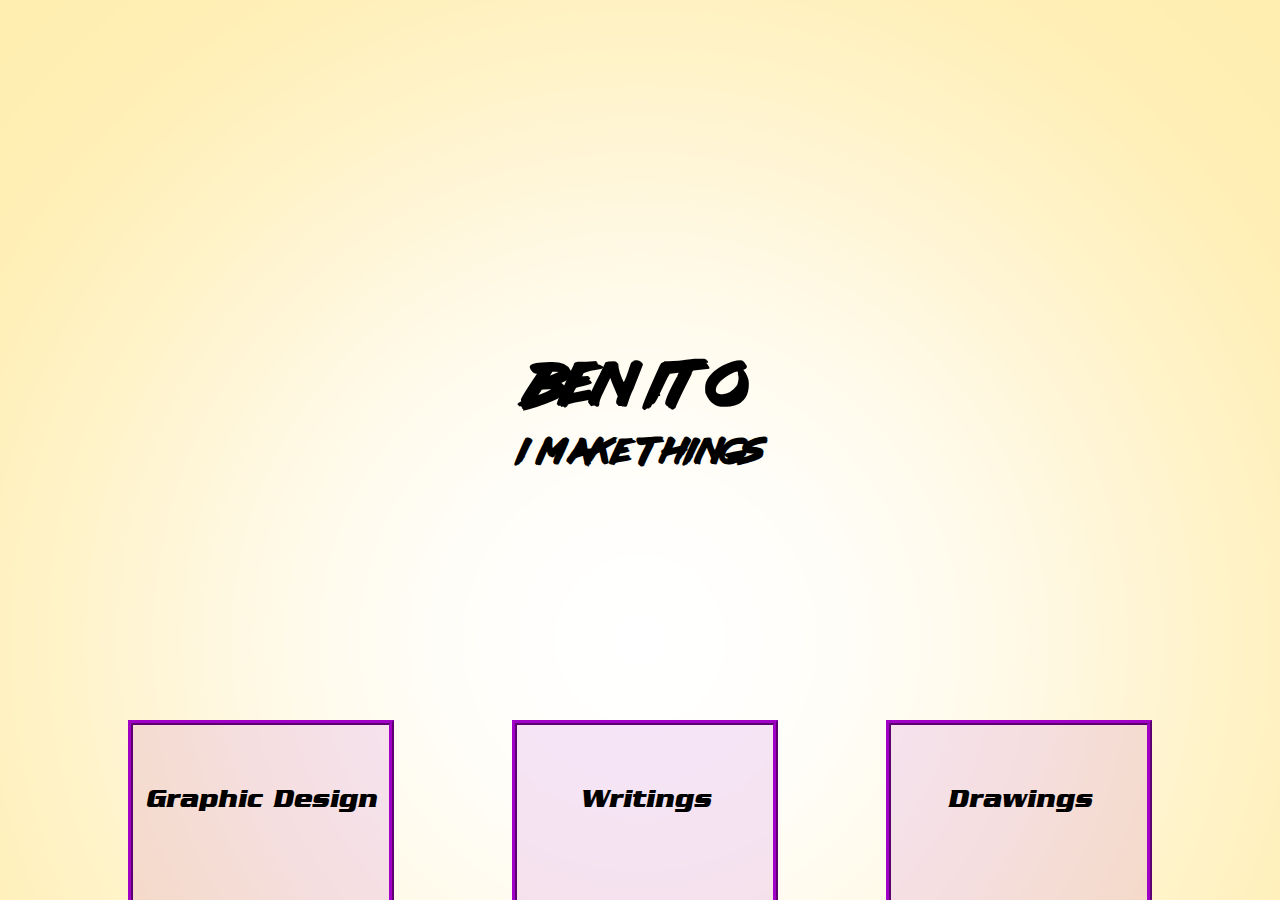
==== index.html @ 8292f13f "testing upload" ====
<!DOCTYPE html>
<html>
<meta name="viewport" content="width=device-width, initial-scale=1.0">
    <head>
        <link rel="stylesheet" type="text/css" href="index.css">
        <script src="jquery-3.3.1.js"></script>
        <!-- <script src="animate.js" type="text/javascript"></script> -->
        <title>Portfolio</title>
    </head>
    
    <body>
		<div>
			<h1 class="txtcenter">Ben Ito</h1>
			<h2 class="txtcenter">I make things</h2>
		</div>
		<div>
			<a href="nico dab2.png">
				<div id="left" class="box">
					<p class="txtcenter">Graphic Design<p>
				</div>
			</a>
			<a href="writings.html">
				<div id="center" class="box">
					<p class="txtcenter">Writings<p>
				</div>
			</a>
			<div id="right" class="box">
				<p class="txtcenter">Drawings<p>
			</div>
		</div>
    </body> 
</html>
---- index.css ----
@font-face {
	font-family: Lazer84;
	src: url(Lazer84.ttf);
}

@font-face {
	font-family: Serpentine;
	src: url(Serpentine.ttf);
}

body {
	background-image: url("bgyellowcircle3.png");
	background-repeat: no-repeat;
	background-size: cover;
	font-size: 100%;
	// background: radial-gradient(circle farthest-corner at center, white, #ffeeaf);
}

h1 {
	top: 35%;
	font-family: Lazer84;
	// font-size: 60pt;
	font-size: 4.25vw;
}

.txtcenter {
	position: absolute;
	left: 0;
	width: 100%;
	text-align: center;
}

h2 {
	top: 45%;
	font-family: Lazer84;
	// font-size: 36pt;
	font-size: 2.5vw;
}

.box {
	position: absolute;
	text-align: center;
	bottom: 0;
	width: 20%;
	height: 19.5%;
	border: 5px #a100c6;
	border-style: ridge;
	border-bottom-style: none;
	background-color: rgba(161, 0, 198, .1);
}

p {
	position: absolute;
	top: 20%;
	font-size: 2vw;
	font-family: Serpentine;
}

#left {
	left: 10%;
}

#center{
	left: 40%;
}

#right{
	right: 10%;
}

a:link {
	color: black;
}

a:visited {
	color: black;
}

a:hover {
	color: blue;
}
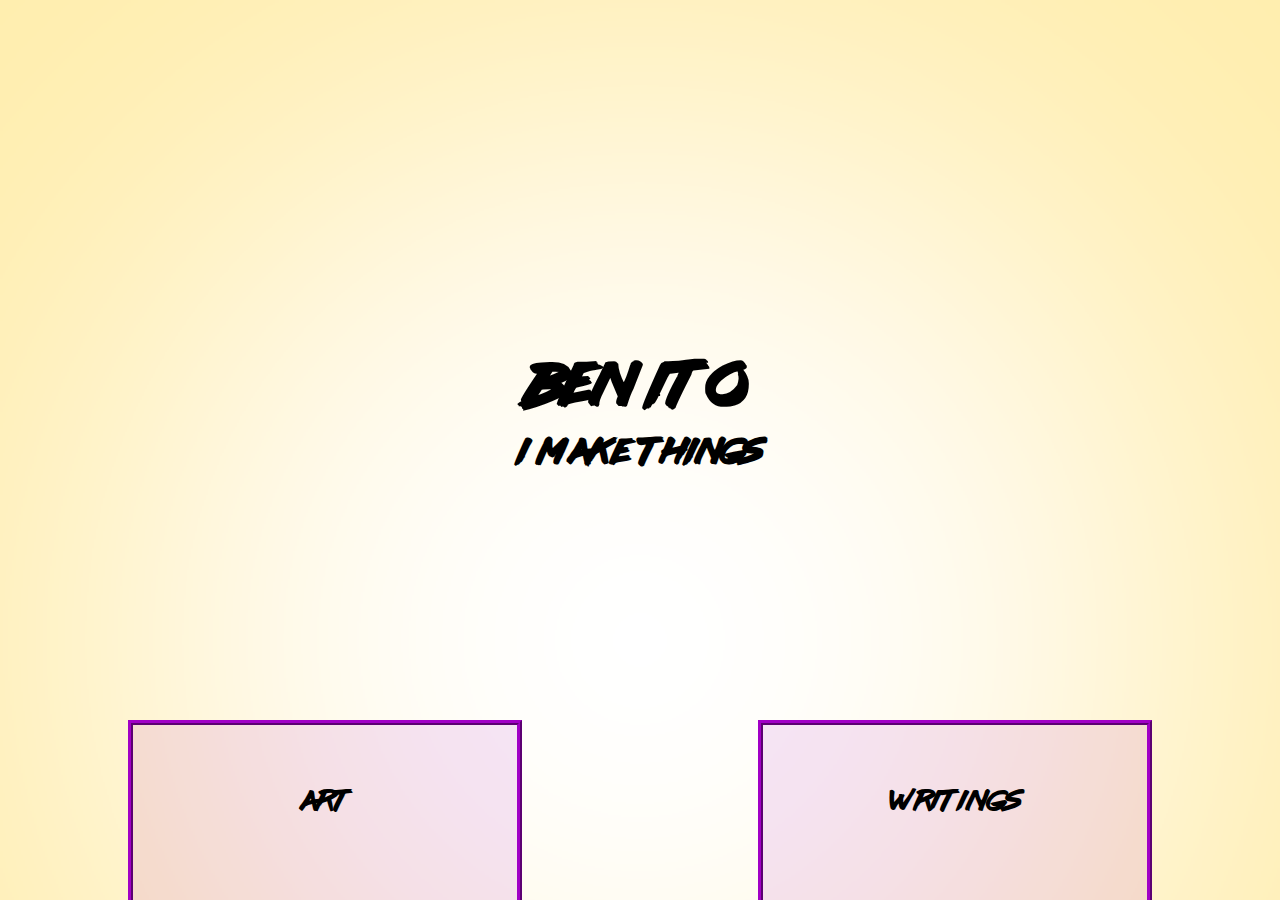
==== commit 49fa11a9: "everything done for final release" ====
--- a/index.html
+++ b/index.html
@@ -5,6 +5,7 @@
         <link rel="stylesheet" type="text/css" href="index.css">
         <script src="jquery-3.3.1.js"></script>
         <!-- <script src="animate.js" type="text/javascript"></script> -->
+		<link rel="icon" href="icon.png">
         <title>Portfolio</title>
     </head>
     
@@ -14,9 +15,9 @@
 			<h2 class="txtcenter">I make things</h2>
 		</div>
 		<div>
-			<a href="nico dab2.png">
+			<a href="art.html">
 				<div id="left" class="box">
-					<p class="txtcenter">Graphic Design<p>
+					<p class="txtcenter">Art<p>
 				</div>
 			</a>
 			<a href="writings.html">
@@ -24,9 +25,9 @@
 					<p class="txtcenter">Writings<p>
 				</div>
 			</a>
-			<div id="right" class="box">
+			<!-- <div id="right" class="box">
 				<p class="txtcenter">Drawings<p>
-			</div>
+			</div> -->
 		</div>
     </body> 
 </html>--- a/index.css
+++ b/index.css
@@ -10,7 +10,7 @@
 
 body {
 	background-image: url("bgyellowcircle3.png");
-	background-repeat: no-repeat;
+	// background-repeat: no-repeat;
 	background-size: cover;
 	font-size: 100%;
 	// background: radial-gradient(circle farthest-corner at center, white, #ffeeaf);
@@ -41,7 +41,8 @@
 	position: absolute;
 	text-align: center;
 	bottom: 0;
-	width: 20%;
+	// width: 20%;
+	width: 30%;
 	height: 19.5%;
 	border: 5px #a100c6;
 	border-style: ridge;
@@ -53,7 +54,8 @@
 	position: absolute;
 	top: 20%;
 	font-size: 2vw;
-	font-family: Serpentine;
+	// font-family: Serpentine;
+	font-family: Lazer84;
 }
 
 #left {
@@ -61,7 +63,8 @@
 }
 
 #center{
-	left: 40%;
+	// left: 40%;
+	right: 10%;
 }
 
 #right{
